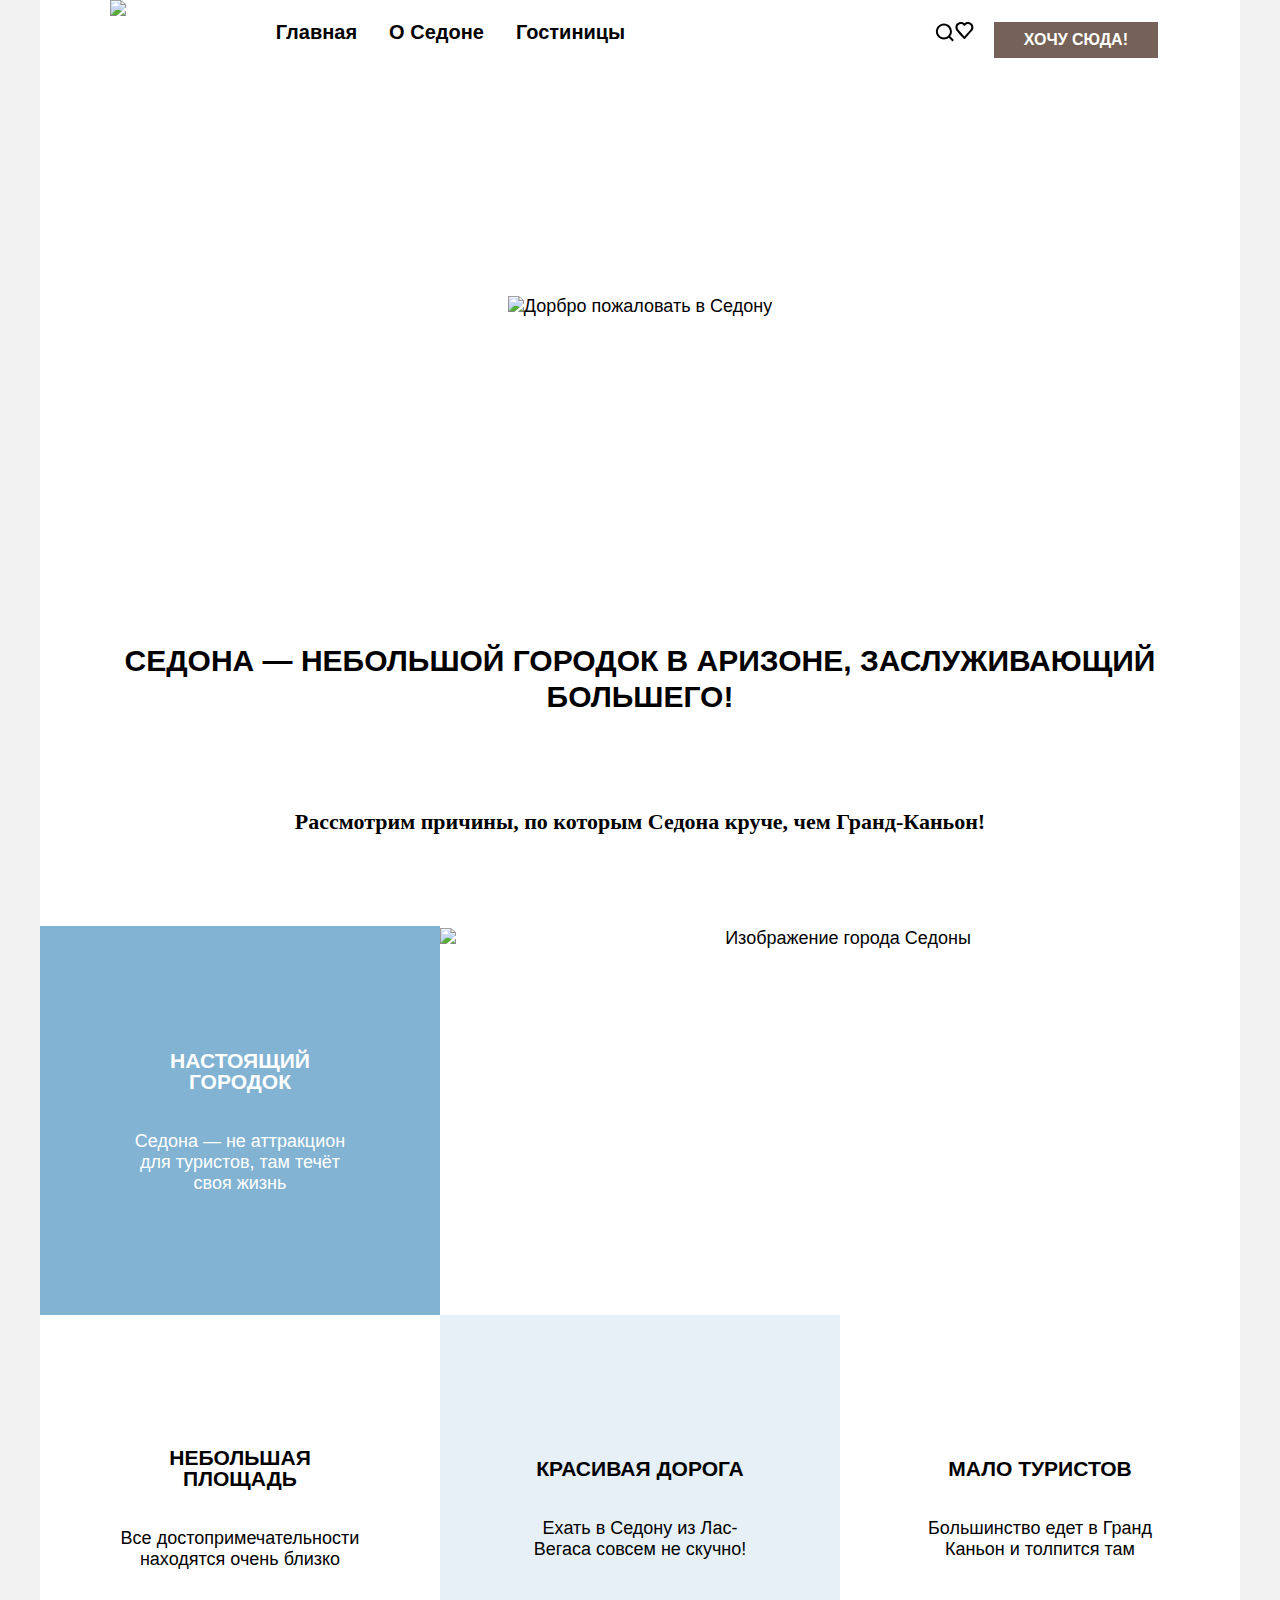
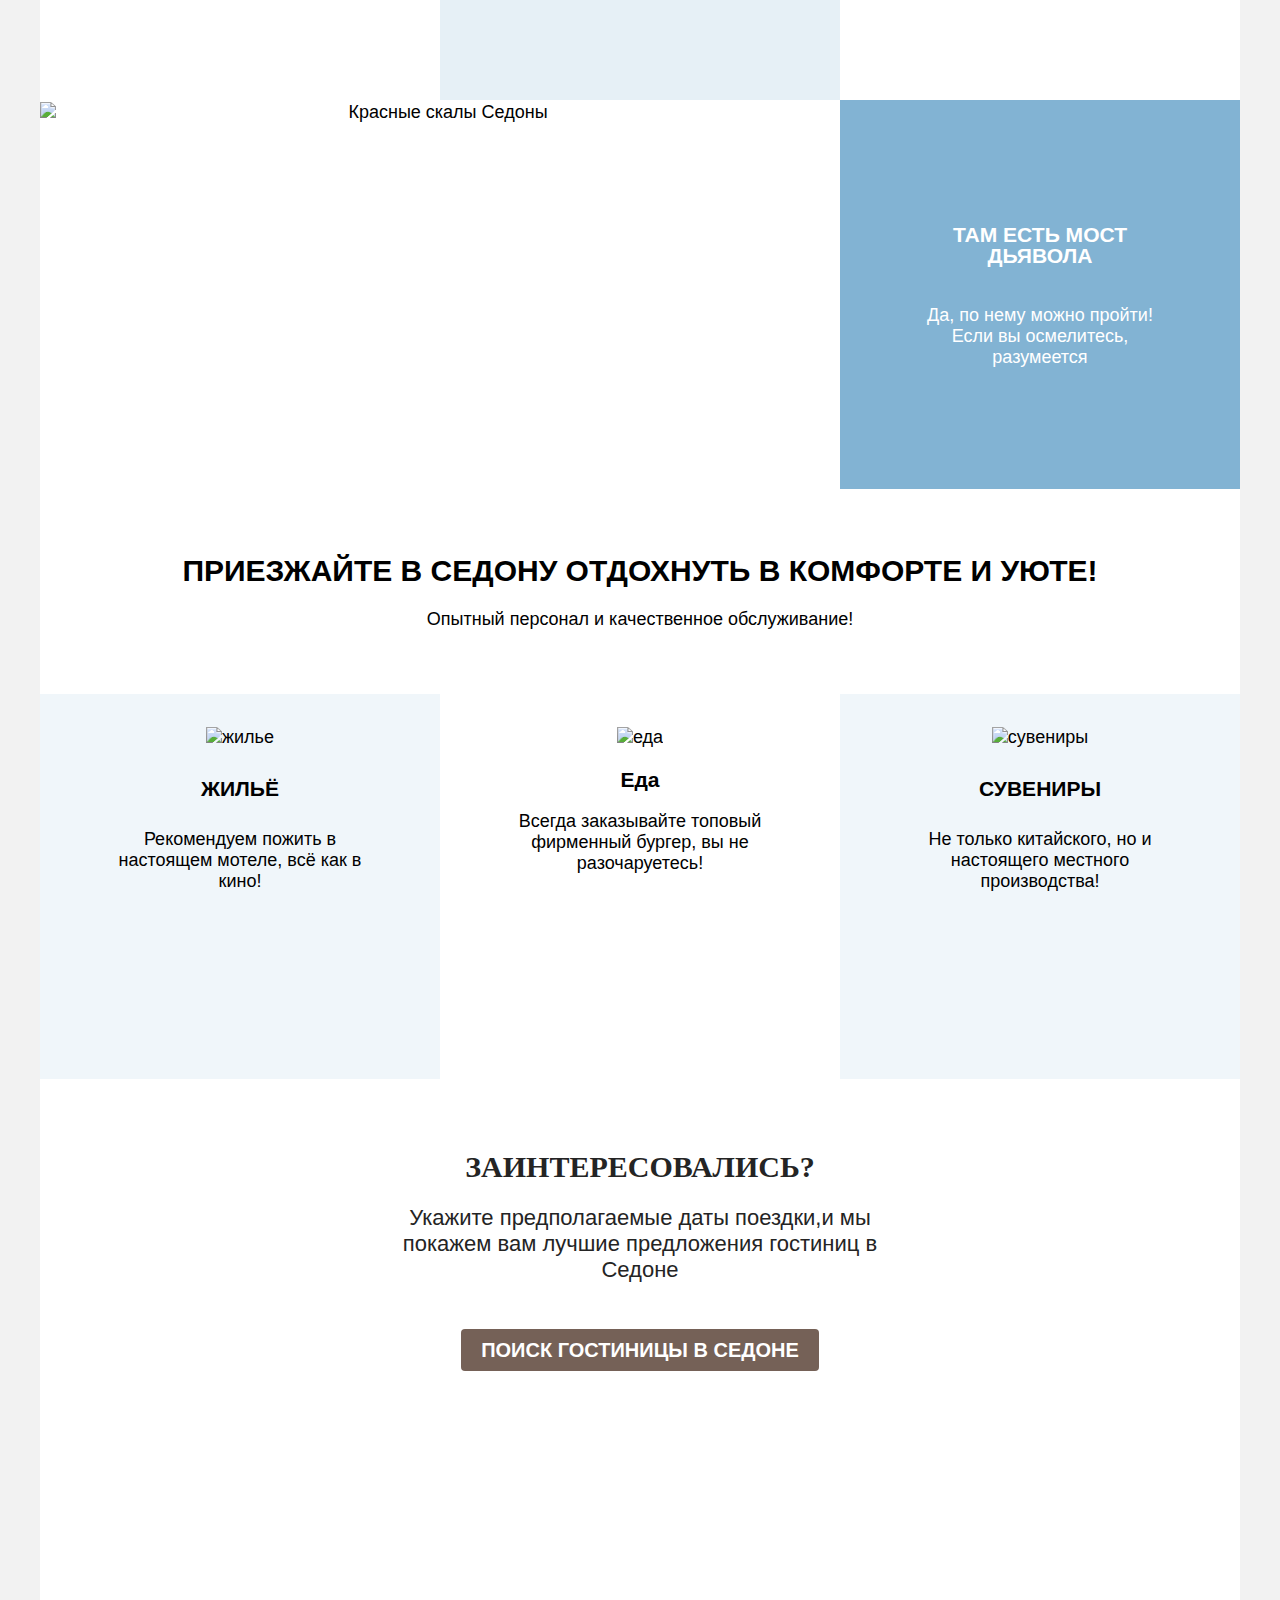
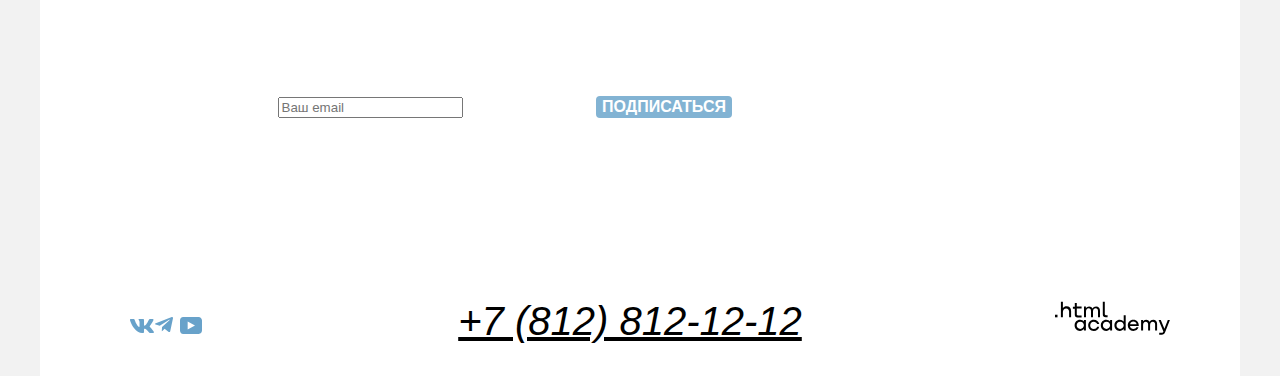
==== index.html @ 7606aa67 "Делает правки" ====
<!DOCTYPE html>
<html lang="ru">

  <head>
    <meta charset="utf-8">
    <title>HTML Academy: Седона</title>
    <link rel="stylesheet" href="styles/styles.css">
  </head>
<body>
  <div class="page-container">
        <header class="page-header">
      <nav class="navigation">
        <a class="navigation-logo">
          <img class="page-header-logo" src="images/logo.svg" width="140" height="70" alt="Логотип Седона">
        </a>
        <ul class="navigation-list list-reset">
          <li class="navigation-item">
            <a class="navigation-link" href="#">Главная</a>
          </li>
          <li class="navigation-item">
            <a class="navigation-link" href="#">О Седоне</a>
          </li>
          <li class="navigation-item">
            <a class="navigation-link" href="catalog.html">Гостиницы</a>
          </li>
        </ul>
        <ul class="navigation-user list-reset">
          <li class="navigation-item">
            <a class="search" href="#"><svg width="21" height="20" viewBox="0 0 21 20" fill="none" xmlns="http://www.w3.org/2000/svg">
              <path d="M19.8928 18.0083L16.1928 14.3287C17.1928 13.0359 17.8928 11.3453 17.8928 9.4558C17.8928 5.08011 14.2928 1.5 9.89282 1.5C5.49282 1.5 1.89282 5.17956 1.89282 9.55525C1.89282 13.9309 5.49282 17.511 9.89282 17.511C11.6928 17.511 13.3928 16.9144 14.7928 15.8204L18.4928 19.5L19.8928 18.0083ZM9.89282 15.5221C6.59282 15.5221 3.89282 12.837 3.89282 9.55525C3.89282 6.27348 6.59282 3.5884 9.89282 3.5884C13.1928 3.5884 15.8928 6.27348 15.8928 9.55525C15.8928 12.837 13.1928 15.5221 9.89282 15.5221Z" fill="black"/>
              </svg>
            </a>
          </li>
          <li class="navigation-item">
            <a class="heart" href="#"><svg width="19" height="17" viewBox="0 0 19 17" fill="none" xmlns="http://www.w3.org/2000/svg">
              <path d="M9.29282 17C8.99282 17 8.69282 16.9 8.49282 16.6C3.09282 10.5 1.79282 9.1 1.49282 8.7C0.792822 7.8 0.392822 6.6 0.392822 5.4C0.392822 2.4 2.79282 0 5.89282 0C7.19282 0 8.39282 0.5 9.39282 1.3C10.3928 0.5 11.6928 0 12.8928 0C15.8928 0 18.3928 2.4 18.3928 5.4C18.3928 6.7 17.8928 7.9 17.0928 8.8L10.0928 16.7C9.89282 16.9 9.69282 17 9.29282 17ZM3.29282 7.5C3.59282 7.9 6.79282 11.5 9.39282 14.4L15.5928 7.4C16.0928 6.9 16.2928 6.2 16.2928 5.4C16.2928 3.6 14.7928 2.1 12.9928 2.1C11.9928 2.1 10.9928 2.6 10.2928 3.4C9.99282 3.7 9.69282 3.8 9.39282 3.8C9.09282 3.8 8.79282 3.6 8.59282 3.4C7.89282 2.6 6.89282 2.1 5.89282 2.1C4.09282 2.1 2.59282 3.6 2.59282 5.4C2.49282 6.3 2.89282 7 3.29282 7.5C3.19282 7.5 3.19282 7.5 3.29282 7.5Z" fill="black"/>
              </svg>
            </a>
          </li>
          <li class="navigation-item">
            <a class="navigation-link a-iwant" href="#">Хочу сюда!</a>
          </li>
        </ul>
      </nav>
    </header>
  <main class=" main-container main-index">
      <h1 class="visually-hidden">Седона</h1>

      <section class="welcome">
        <figure>
      <img src="images/welcome.svg" width="458" height="352" alt="Дорбро пожаловать в Седону">
        </figure>
      </section>

      <section class="advantages">
      <h2 class="advantages-title">Седона — небольшой городок в Аризоне, заслуживающий большего!</h2>
      <p class="advantages-description">Рассмотрим причины, по которым Седона круче, чем Гранд-Каньон!</p>
      <ul class="advantages-list list-reset">
       <li class="advantages-item advantages-item-full">
        <div class="advantages-item-wrapper">
        <h3 class="advantages-item-name">Настоящий городок</h3>
        <p class="advantages-item-text">Седона — не аттракцион для туристов, там течёт своя жизнь</p>
       </div>
       <figure class="advantages-item-pic">
        <img src="images/photo-1.jpg" width="800" height="385" alt="Изображение города Седоны">
       </figure>
       </li>
        <li class="advantages-item">
          <h3 class="advantages-item-name">Небольшая площадь</h3>
          <p class="advantages-item-text">Все достопримечательности находятся очень близко</p>
        </li>
          <li class="advantages-item advantages-item-item">
            <h3 class="advantages-item-name">Красивая дорога</h3>
            <p class="advantages-item-text">Ехать в Седону из Лас-Вегаса совсем не скучно!</p>
          </li>
          <li class="advantages-item">
            <h3 class="advantages-item-name">Мало туристов</h3>
            <p class="advantages-item-text">Большинство едет в Гранд Каньон и толпится там</p>
          </li>
          <li class="advantages-item advantages-item-full">
            <figure class="advantages-item-pic">
              <img src="images/photo-2.jpg" width="800" height="385" alt="Красные скалы Седоны">
            </figure>
          <div class="advantages-item-wrapper">
           <h3 class="advantages-item-name">Там есть мост дьявола</h3>
           <p class="advantages-item-text">Да, по нему можно пройти! Если вы осмелитесь, разумеется</p>
          </div>
         </li>
        </ul>
      </section>

      <section class="services">
        <h2 class="services-title">Приезжайте в Седону отдохнуть в комфорте и уюте!</h2>
        <p>Опытный персонал и качественное обслуживание!</p>
        <ul class="services-list list-reset">
          <li class="services-item services-item-grey">
            <img src="images/house.svg" width="75" height="70" alt="жилье">
            <h3 class="services-item-name">Жильё</h3>
            <p class="services-description">Рекомендуем пожить в настоящем мотеле,
              всё как в кино!</p>
          </li>
          <li class="services-item">
            <img src="images/food.svg" width="75" height="70" alt="еда">
            <h3 class="services-item-nmae">Еда</h3>
            <p class="services-description">Всегда заказывайте
              топовый фирменный бургер, вы не разочаруетесь!</p>
          </li>
          <li class="services-item services-item-grey">
            <img src="images/gift.svg" width="75" height="70" alt="сувениры">
            <h3 class="services-item-name">Сувениры</h3>
            <p class="services-description">Не только китайского,
              но и настоящего местного производства!</p>
          </li>
        </ul>
      </section>

      <section class="search-hotels">
        <h3 class="appointment-description">Заинтересовались?</h3>
        <p class="search-hotels-text">Укажите предполагаемые даты поездки,и мы покажем вам лучшие предложения гостиниц в Седоне</p>
          <a class="button button-search-hotels" href="#">Поиск гостиницы в Седоне</a>
      </section>

      <section class="appointment">
        <h2 class="appointment-title">Подпишитесь на рассылку</h2>
        <p>Укажите предполагаемые даты поездки,и мы покажем вам лучшие предложения гостиниц в Седоне</p>
          <form class="appointment-form" action="https://echo.htmlacademy.ru/" method="post">
            <p class="appointment-form-date">
            <label class="form-label" for="appointment-email"></label>
            <input type="text" id="appointment-email" name="appointment-email" placeholder="Ваш email">
          </p>
            <button class="button" type="submit">Подписаться</button>
          </form>
         </section>
      </div>
    </main>
    <footer class="page-footer">
        <ul class="footer-social-list list-reset">
          <li class="footer-social-item">
            <a href="#"><svg width="24" height="14" viewBox="0 0 24 14" fill="none" xmlns="http://www.w3.org/2000/svg">
              <path fill-rule="evenodd" clip-rule="evenodd" d="M23.45 0.948C23.616 0.402 23.45 0 22.655 0H20.03C19.362 0 19.054 0.347 18.887 0.73C18.887 0.73 17.552 3.926 15.661 6.002C15.049 6.604 14.771 6.795 14.437 6.795C14.27 6.795 14.019 6.604 14.019 6.057V0.948C14.019 0.292 13.835 0 13.279 0H9.151C8.734 0 8.483 0.304 8.483 0.593C8.483 1.214 9.429 1.358 9.526 3.106V6.904C9.526 7.737 9.373 7.888 9.039 7.888C8.149 7.888 5.984 4.677 4.699 1.003C4.45 0.288 4.198 0 3.527 0H0.9C0.15 0 0 0.347 0 0.73C0 1.412 0.89 4.8 4.145 9.281C6.315 12.341 9.37 14 12.153 14C13.822 14 14.028 13.632 14.028 12.997V10.684C14.028 9.947 14.186 9.8 14.715 9.8C15.105 9.8 15.772 9.992 17.33 11.467C19.11 13.216 19.403 14 20.405 14H23.03C23.78 14 24.156 13.632 23.94 12.904C23.702 12.18 22.852 11.129 21.725 9.882C21.113 9.172 20.195 8.407 19.916 8.024C19.527 7.533 19.638 7.314 19.916 6.877C19.916 6.877 23.116 2.451 23.449 0.948H23.45Z" fill="#68A2CA"/>
              </svg></a>
          </li>
          <li class="footer-social-item">
            <a href="#"><svg width="18" height="16" viewBox="0 0 18 16" fill="none" xmlns="http://www.w3.org/2000/svg">
              <path d="M16.785 0.0992597L0.840489 6.24775C-0.247661 6.68481 -0.241365 7.29184 0.640845 7.56253L4.73445 8.83953L14.2058 2.8637C14.6537 2.59121 15.0629 2.7378 14.7265 3.03636L7.05283 9.96185L6.77045 14.1823C7.18413 14.1823 7.36669 13.9925 7.59871 13.7686L9.58705 11.8351L13.7229 14.89C14.4855 15.31 15.0332 15.0941 15.2229 14.1841L17.9379 1.38885C18.2158 0.274623 17.5126 -0.229883 16.785 0.0992597Z" fill="#68A2CA"/>
              </svg></a>
          </li>
          <li class="footer-social-item">
            <a href="#"><svg width="22" height="17" viewBox="0 0 22 17" fill="none" xmlns="http://www.w3.org/2000/svg">
              <path d="M18.607 0H3.17413C1.31343 0 0 1.59375 0 3.4V13.4937C0 15.4062 1.31343 17 3.17413 17H18.8259C20.4677 17 22 15.4062 22 13.6V3.4C21.7811 1.59375 20.4677 0 18.607 0ZM7.66169 12.5375V4.4625L14.995 8.5L7.66169 12.5375Z" fill="#68A2CA"/>
              </svg></a>
          </li>
        </ul>
        <address class="footer-contacts-address">
          <a class="footer-contacts-address-phone" href="tel:+78128121212">+7 (812) 812-12-12</a>
        </address>
        <a href="#"> <svg width="115" height="34" viewBox="0 0 115 34" fill="none" xmlns="http://www.w3.org/2000/svg">
          <path d="M0 13.7232V16.3232H2.5V13.7232H0Z" fill="black"/>
          <path d="M11.6 5.32324C10 5.32324 8.8 6.02324 8 7.02324H7.9V0.823242H5.9V16.3232H7.9V11.0232C7.9 8.92324 9.2 7.42324 11.2 7.42324C13 7.42324 14.1 8.82324 14.1 10.6232V16.3232H16.1V10.2232C16.2 7.22324 14.3 5.32324 11.6 5.32324Z" fill="black"/>
          <path d="M26.6 5.62324H21.8V1.92324H19.8V5.72324H17.9V7.72324H19.8V13.7232C19.8 15.4232 20.8 16.4232 22.5 16.4232H26.6V14.4232H22.9C22.2 14.4232 21.8 14.0232 21.8 13.3232V7.62324H26.6V5.62324Z" fill="black"/>
          <path d="M41.1 5.42324C39.5 5.42324 38.2 6.22324 37.6 7.52324H37.5C36.9 6.32324 35.7 5.42324 34.1 5.42324C32.7 5.42324 31.6 6.22324 31 7.22324H30.9V5.62324H29V16.2232H31V10.8232C31 8.82324 32 7.32324 33.6 7.32324C35.1 7.32324 36 8.32324 36 9.92324V16.2232H38V10.6232C38 8.22324 39.4 7.32324 40.6 7.32324C42.1 7.32324 43 8.32324 43 9.92324V16.2232H45V9.72324C45.1 7.22324 43.6 5.42324 41.1 5.42324Z" fill="black"/>
          <path d="M47.8 13.5232C47.8 15.2232 48.8 16.2232 50.6 16.2232H52.6V14.2232H50.9C50.2 14.2232 49.8 13.8232 49.8 13.1232V0.823242H47.8V13.5232Z" fill="black"/>
          <path d="M28.9 20.5232C28 19.4232 26.7 18.7232 25 18.7232C21.9 18.7232 19.6 21.0232 19.6 24.3232C19.6 27.6232 21.9 29.9232 25 29.9232C26.8 29.9232 28 29.1232 28.8 28.0232H28.9V29.6232H30.9V19.0232H28.9V20.5232ZM25.3 27.9232C23.1 27.9232 21.7 26.3232 21.7 24.3232C21.7 22.3232 23.1 20.7232 25.3 20.7232C27.5 20.7232 28.9 22.3232 28.9 24.3232C28.9 26.2232 27.5 27.9232 25.3 27.9232Z" fill="black"/>
          <path d="M44.2 22.8232C43.7 20.4232 41.6 18.7232 38.8 18.7232C35.4 18.7232 33.2 21.2232 33.2 24.3232C33.2 27.4232 35.4 29.9232 38.8 29.9232C41.6 29.9232 43.7 28.1232 44.2 25.7232H42.1C41.7 27.0232 40.4 28.0232 38.8 28.0232C36.6 28.0232 35.2 26.4232 35.2 24.4232C35.2 22.4232 36.6 20.8232 38.8 20.8232C40.4 20.8232 41.6 21.8232 42.1 23.0232H44.2V22.8232Z" fill="black"/>
          <path d="M55.1 20.5232C54.2 19.4232 52.9 18.7232 51.2 18.7232C48.1 18.7232 45.8 21.0232 45.8 24.3232C45.8 27.6232 48.1 29.9232 51.2 29.9232C53 29.9232 54.2 29.1232 55 28.0232H55.1V29.6232H57.1V19.0232H55.1V20.5232ZM51.5 27.9232C49.3 27.9232 47.9 26.3232 47.9 24.3232C47.9 22.3232 49.3 20.7232 51.5 20.7232C53.7 20.7232 55.1 22.3232 55.1 24.3232C55.1 26.2232 53.6 27.9232 51.5 27.9232Z" fill="black"/>
          <path d="M68.7 20.6232C67.8 19.5232 66.5 18.7232 64.8 18.7232C61.7 18.7232 59.4 21.0232 59.4 24.3232C59.4 27.6232 61.6 29.9232 64.8 29.9232C66.5 29.9232 67.8 29.1232 68.6 28.1232H68.7V29.6232H70.7V14.2232H68.7V20.6232ZM65.1 27.9232C62.9 27.9232 61.5 26.3232 61.5 24.3232C61.5 22.3232 62.9 20.7232 65.1 20.7232C67.3 20.7232 68.7 22.3232 68.7 24.3232C68.6 26.3232 67.2 27.9232 65.1 27.9232Z" fill="black"/>
          <path d="M78.3 18.7232C75 18.7232 72.8 21.2232 72.8 24.3232C72.8 27.3232 74.9 29.9232 78.3 29.9232C80.8 29.9232 82.8 28.6232 83.5 26.3232H81.4C80.9 27.3232 79.8 27.9232 78.4 27.9232C76.5 27.9232 75.1 26.6232 75 25.0232H83.8C84 21.4232 81.8 18.7232 78.3 18.7232ZM78.3 20.6232C80 20.6232 81.3 21.6232 81.6 23.2232H75.1C75.4 21.7232 76.6 20.6232 78.3 20.6232Z" fill="black"/>
          <path d="M98.2 18.7232C96.6 18.7232 95.3 19.5232 94.6 20.7232H94.5C93.9 19.5232 92.7 18.7232 91.1 18.7232C89.7 18.7232 88.6 19.4232 88 20.5232V19.0232H86.1V29.6232H88.1V24.2232C88.1 22.2232 89.1 20.8232 90.7 20.7232C92.2 20.7232 93.1 21.7232 93.1 23.3232V29.6232H95.1V24.0232C95.1 21.6232 96.5 20.7232 97.7 20.7232C99.2 20.7232 100.1 21.7232 100.1 23.3232V29.6232H102.1V23.1232C102.2 20.5232 100.7 18.7232 98.2 18.7232Z" fill="black"/>
          <path d="M109.4 27.8232L105.8 18.9232H103.6L108.4 30.5232C108.1 31.4232 107.7 31.7232 106.7 31.7232H104.2V33.7232H106.7C108.5 33.7232 109.5 32.9232 110.2 31.1232L114.9 18.9232H112.8L109.4 27.8232Z" fill="black"/>
          </svg> </a>
    </footer>
  </body>

</html>
---- styles/styles.css ----
@font-face {
  font-family: "PT Sans";
  font-style: normal;
  font-weight: 400;
  src: url("../fonts/pt-sans-regular.woff2") format("woff2");
  font-display: swap;
}

@font-face {
  font-family: "PT Sans";
  font-style: normal;
  font-weight: 700;
  src: url("../fonts/pt-sans-bold.woff2") format("woff2");
  font-display: swap;
}
* {
  box-sizing: border-box;
}
.list-reset {
  list-style: none;
  margin: 0;
  padding: 0;
}
html {
  height: 100%;
}

body {
  display: flex;
  flex-direction: column;
  font-family: "PT Sans", sans-serif;
  font-size: 18px;
  line-height: 21px;
  background-color: #f2f2f2;
  color: #242424;
  width: 1200px;
  margin: 0 auto;
  min-height: 100%;
}

.visually-hidden {
  position: absolute;
  width: 1px;
  height: 1px;
  margin: -1px;
  padding: 0;
  border: 0;
  clip: rect(0 0 0 0);
  overflow: hidden;
}

.button {
  font-family: inherit;
  font-size: 16px;
  line-height: 20px;
  font-weight: 700;
  text-align: center;
  color: #ffffff;
  background-color: #82B3D3;
  text-decoration: none;
  text-transform: uppercase;
  border: 0;
  border-radius: 4px;
}

.page-container {
  background-color: #ffffff;
  margin: 0 auto;
  width: 1200px;
}

.main-container {
  flex-grow: 1;
  margin: 0;
  padding: 0;
}

.page-header {
  color: #ffffff;
  background-color: #ffffff;
  height: 64px;
}

.navigation {
  display: flex;
  margin: 0 auto;
}

.navigation-logo {
display: block;
height: 70px;
margin-left: 70px;
}

.navigation-list {
  display: flex;
  flex-wrap: wrap;
  margin: 0;
  padding: 0;
  min-width: 300px;
  max-width: 450px;
  max-height: 64px;
  font-family: "PT Sans", sans-serif;
  line-height: 24px;
  font-weight: 700;
  font-size: 20px;
  line-height: 24px;
  color: #000000;
  background-color: #ffffff;
  text-transform: capitalize;
}

.navigation-link {
  display: block;
  font-family: "PT Sans", sans-serif;
  line-height: 24px;
  font-weight: 700;
  color: #000000;
  background-color: #ffffff;
  text-transform: capitalize;
  padding: 20px 16px;
  text-decoration: none;
}

.navigation-user {
  display: flex;
  padding: 22px 12px;
  min-width: 270px;
  font-size: 16px;
  font-family: PT Sans;
  font-style: normal;
  font-weight: 700;
  line-height: 20px;
  text-transform: uppercase;
  margin-left: auto;
}
.search {

}
.heart {

}
.a-iwant {
  background-color: #756157;
  color: #ffffff;
  font-size: 16px;
  font-weight: 700;
  line-height: 20px;
  text-transform: uppercase;
  max-height: 36px;
  margin-left: 20px;
  margin-right: 70px;
  padding: 8px 30px;
}

.welcome {
  display: flex;
  align-items: center;
  justify-content: center;
  text-align: center;
  color: #000000;
  background-color: #ffffff;
  background-image: url("../images/general-images-1.jpg");
  background-size: 100% auto;
  background-repeat: no-repeat;
  min-height: 485px;
}

.advantages-title {
  font-family: "PT Sans", sans-serif;
  font-size: 30px;
  font-weight: 700;
  line-height: 36px;
  text-transform: uppercase;
  text-align: center;
  padding: 69px 25px;
}

.advantages {
  font-family: "PT Sans", sans-serif;
  text-align: center;
  color: #000000;
  background-color: #ffffff;
}

.advantages-list {
  display: flex;
  max-width: ;
  margin: 0;
  padding: 0;
  list-style: none;
  flex-wrap: wrap;
}

.advantages-item {
  display: flex;
  flex-direction: column;
  justify-content: center;
  width: 400px;
  min-height: 385px;
  margin: 0;
  padding: 103px 80px;
  align-items: center;
}

.advantages-item.advantages-item-item {
  background: rgba(131, 179, 211, 0.20);
  justify-content: center;
}

.advantages-item-pic {
  width: 800px;
  margin: 0;
}

.advantages-item-pic img {
  display: block;
}
.advantages-item.advantages-item-full {
  width: 100%;
  display: flex;
  padding: 0;
  flex-direction: row;
}

.advantages-item-wrapper {
  display: flex;
  width: 400px;
  margin: 0;
  flex-direction: column;
  padding: 103px 85px;
  background-color: #82B3D3;
  color: #ffffff;
}

.advantages-description {
  font-family: PT Sans;
  font-weight: 700;
  color: #000000;
  line-height: 26px;
  font-size: 22px;
  padding-bottom: 69px;
}

.advantages-item-name {
  text-transform: uppercase;
}

.services {
  font-family: PT Sans, sans-serif;
  text-align: center;
  color: #000000;
  background-color: #ffffff;
  flex-wrap: wrap;
}

.services-list {
  display: flex;
  flex-wrap: wrap;
  list-style: none;
  margin: 0;
  padding: 0;
  margin-top: 64px;
}

.services-item-grey {
  background-color: rgba(131, 179, 211, 0.12);
}
.services-title {
  font-size: 30px;
  font-weight: 700;
  line-height: 36px;
  text-transform: uppercase;
  min-width: 505px;
  margin: 0 auto;
  margin-top: 64px;
  margin-bottom: 20px;
}

.services-item-name {
  text-transform: uppercase;
  margin: 30px;
}

.services-item {
  width: 400px;
  margin: 0;
  min-height: 385px;
  padding: 33px 55px;
}

.services-description {
  font-size: 18px;
  line-height: 21px;
}

.appointment-description {
  font-size: 30px;
  font-family: PT Sans;
  font-weight: 700;
  line-height: 36px;
  text-transform: uppercase;
  margin-bottom: 20px;
}

.search-hotels {
  text-align: center;
  font-size: 22px;
  line-height: 26px;
  padding: 40px;
}
.search-hotels-text {
  margin: 0 auto;
  max-width: 500px;
  margin-bottom: 54px;
}

.button.button-search-hotels {
  background: #756157;
  width: 376px;
  font-size: 20px;
  font-style: normal;
  font-weight: 700;
  margin: 0 auto;
  padding: 10px 20px;
}

.appointment {
  padding: 96px 104px 120px;
  font-family: PT Sans, sans-serif;
  text-align: center;
  color: #ffffff;
  background-image: url("../images/background-images-1.jpg");
  background-size: cover;
  background-repeat: no-repeat;
  min-height: 400px;
}

.appointment-title {
  margin: 0 0 104px 0;
  color: #ffffff;
  font-size: 30px;
  font-weight: 700;
  line-height: 36px;
  text-transform: uppercase;
}

.appointment-form {
  display: flex;
  align-items: center;
  margin: 0 auto;
}

.appointment-form-date {
  width: 100%;
}

.page-footer {
  display: flex;
  height: 120px;
  padding: 40px 70px 30px 70px;
  justify-content: space-between;
  align-items: center;
  flex-shrink: 0;
  align-self: stretch;
  color: #000000;
  background-color: #ffffff;
}

.footer-contacts-address-phone {
  color: #000000;
  background-color: #ffffff;
  font-size: 40px;
  line-height: 40px;
  text-transform: uppercase;
}

.footer-social-list {
  display: flex;
  flex-wrap: wrap;
  margin: 0;
  padding: 10px;
}

.footer-social-item {
  width: 25px;
  height: 15px;
  padding: 10px;
  margin-bottom: 8px;
}

.footer-social-item:nth-child(3n) {
  margin-right: 0;
}

.inner-header-hotels {
  font-family: "PT Sans", sans-serif;
  color: #ffffff;
  background-color: #000000;
  background-image: url("../images/background-images-2.jpg");
  background-size: 100% auto;
  background-repeat: no-repeat;
  padding: 35px 70px;
}

.main-inner {
  padding: 0;
  margin: 0;
}

.inner-header-title {
  font-size: 60px;
}

.breadcrumbs {
  display: flex;
  margin-top: 8px;
  margin-bottom: 40px;
  list-style-type: none;
}
.breadcrumbs-item {
padding-right: 10px;
}
.breadcrumbs-link {
  margin-right: 30px;
  margin-bottom: 40px;
}

.catalog-products {
  margin: 70px 50px;
  margin-bottom: 0;
  font-family: "PT Sans", sans-serif;
  color: #000000;
  font-size: 18px;
  background-color: #ffffff;
}

.catalog-filter {
display: flex;
}
.catalog-filter-title {
margin-bottom: 32px;
font-size: 20px;
font-style: normal;
font-weight: 700;
line-height: 24px;
}
.control-input {
font-size: 18px;
font-style: normal;
font-weight: 400;
line-height: 23px;
}
.catalog-filter-item:not(:last-child) {
  margin-bottom: 18px;
}
.catalog-filter-group {
  border-color: transparent;
}
.button-search-hotel {
display: flex;
flex-direction: column;
margin-left: auto;
}
.buttons {
  display: flex;
  margin-left: auto;
}
.button.button-1 {
width: 191px;
height: 36px;
margin-bottom: 32px;
}

.button.button-2 {
  width: 191px;
  height: 36px;
  background: transparent;
}

.sorting-container {
  display: flex;
  width: 1060px;
  color: #000000;
  background-color: #ffffff;
  }

  .select-control {
    width: 292px;
    height: 49px;
    padding: 14px 20px;
    justify-content: space-between;
    align-items: center;
    margin-left: 150px;
    margin-right: 70px;
    font-size: 18px;
    font-weight: 400;
    line-height: 21px;
    border-color: #E5E5E5;
    color: #333333;
  }

  .catalog-products-title {
  font-family: "PT Sans", sans-serif;
  font-size: 30px;
  font-style: normal;
  font-weight: 700;
  line-height: 36px;
  text-transform: uppercase;
 }

.hotel-list {
 display: flex;
 flex-wrap: wrap;
 margin-bottom: 80px;
 }

.hotel-list-title {
  font-family: "PT Sans", sans-serif;
  font-size: 24px;
  font-style: normal;
  font-weight: 700;
  line-height: 28px;
}

.hotel-card {
  display: flex;
  flex-direction: column;
  width: 340px;
  padding: 20px;
  border: 1px solid #E6E6E6;
}

.hotel-card-button {
  width: 140px;
  margin-right: 20px;
  color: #ffffff;
  background-color: #756157;
  text-transform: uppercase;
  text-decoration: none;
  text-align: center;
  padding: 8px;
  font-family: PT Sans;
  font-size: 16px;
  font-style: normal;
  font-weight: 700;
}
.hotel-card-button-iwant {
width: 140px;
}
.button-current {
background-color: #7DB54F;
font-family: inherit;
font-size: 16px;
line-height: 20px;
font-weight: 700;
text-align: center;
color: #ffffff;
text-decoration: none;
text-transform: uppercase;
border: 0;
}
.prace {
width: 140px;

}
.hotel {
width: 140px;
}
.raiting {
 background-color: #F2F2F2;
 min-width: 140px;
 font-size: 16px;
 text-align: center;
 text-decoration: none;
 text-transform: uppercase;
 padding: 8px 22px;
 margin-left: auto;
  }
.hotel-card-content {
  display: flex;
  flex-wrap: wrap;
  }
.pagination {
  display: flex;
  background-color: #ffffff;
  margin: 0;
  padding: 0;
  list-style-type: none;
  margin-bottom: 60px;
}
.pagination-button {
  display: flex;
  border-radius: 4px;
  width: 60px;
  height: 60px;
  padding: 12px;
  align-items: center;
  justify-content: center;
  font-size: 20px;
  font-style: normal;
  font-weight: 700;
  line-height: 36px;
  text-transform: uppercase;
  color: #ffffff;
  background-color: #82B3D3;
  text-decoration: none;
}
.pagination-item:not(:last-child) {
  margin-right: 8px;
}
.pagination-current {
  color: #000000;
  background-color: #F2F2F2;
}
.pagination-points {
  background-color: #ffffff;
  color: #000000;
}
.catalog-appointment {
  display: block;
  justify-content: center;
  padding: 96px 258px;
  margin: 0;
  font-family: "PT Sans", sans-serif;
  color: #000000;
  background-color: #ffffff;
}
.catalog-appointment-form {
  display: flex;
}
.appointment-form-date {
  width: 452px;
}
.catalog-appointment-title {
  font-size: 30px;
  font-style: normal;
  font-weight: 700;
  line-height: 36px;
  text-transform: uppercase;
}
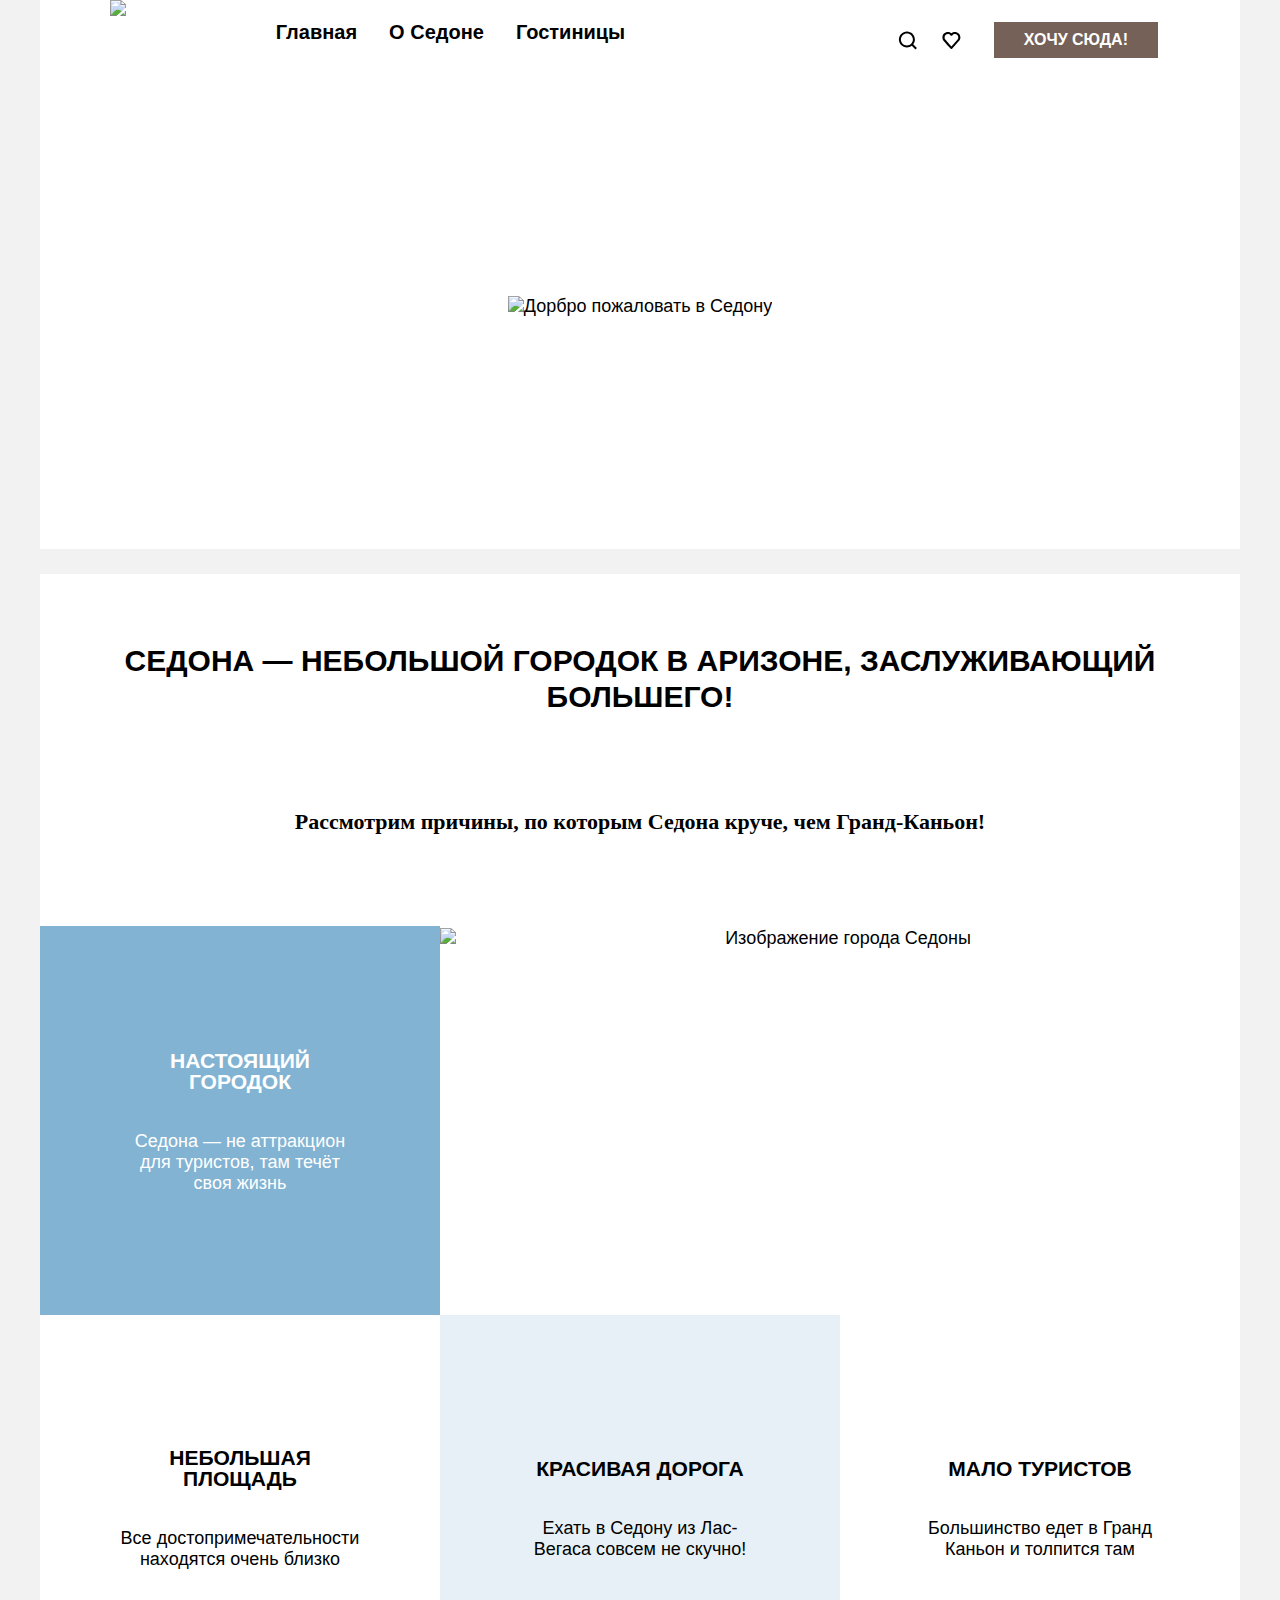
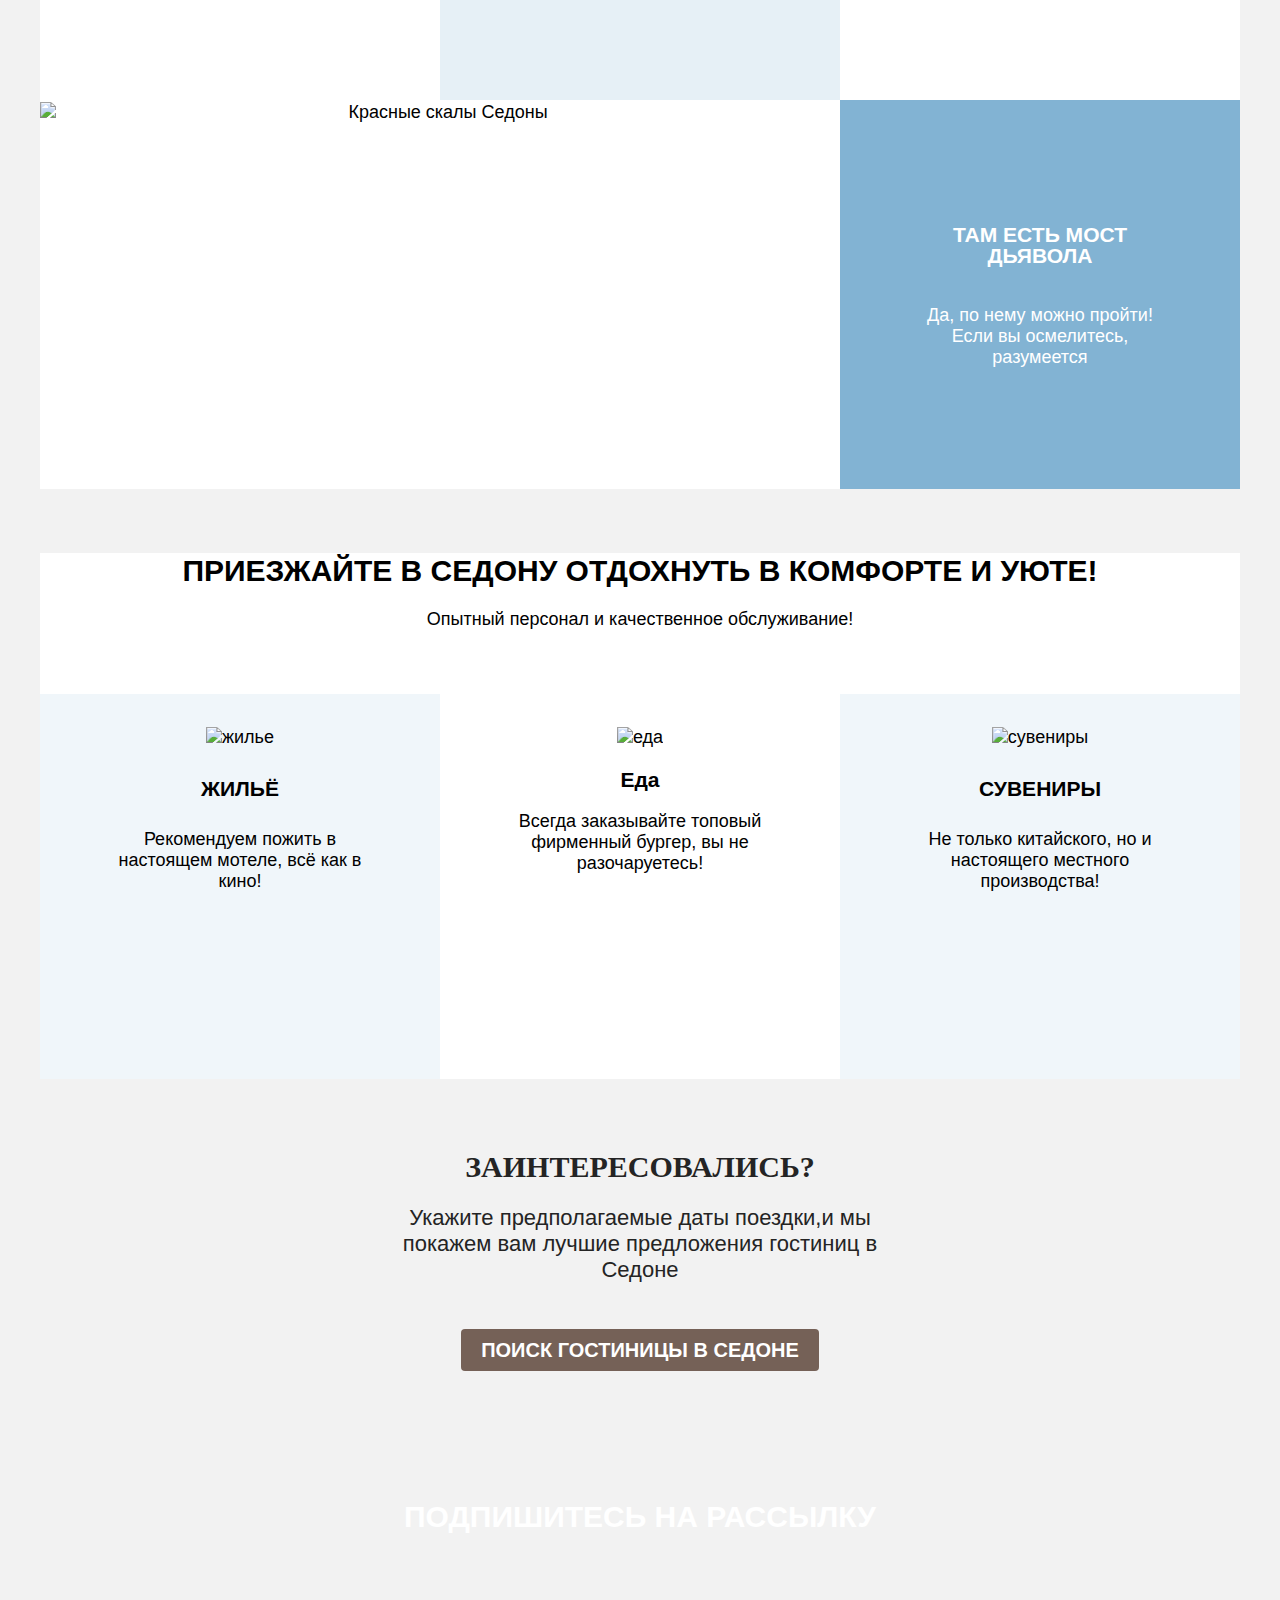
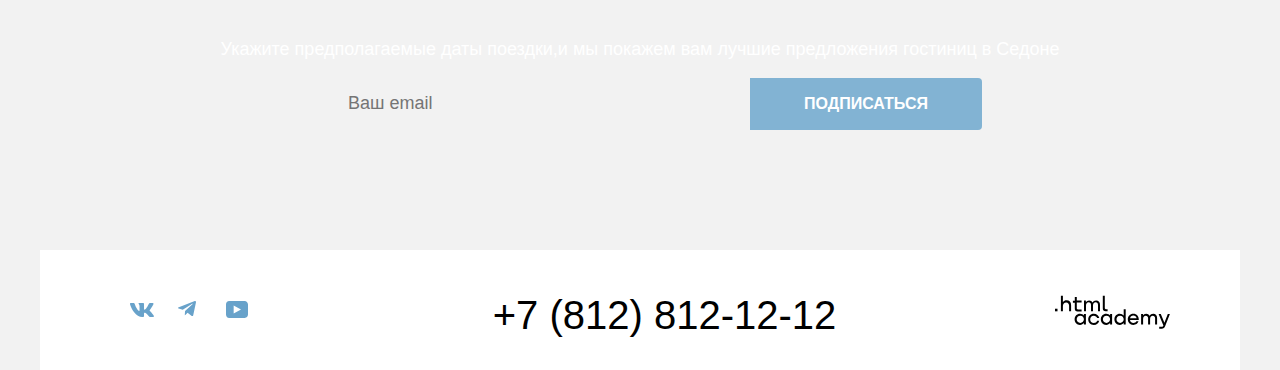
==== commit 7b78efbb: "Делает правки по макету" ====
--- a/index.html
+++ b/index.html
@@ -25,6 +25,7 @@
           </li>
         </ul>
         <ul class="navigation-user list-reset">
+
           <li class="navigation-item">
             <a class="search" href="#"><svg width="21" height="20" viewBox="0 0 21 20" fill="none" xmlns="http://www.w3.org/2000/svg">
               <path d="M19.8928 18.0083L16.1928 14.3287C17.1928 13.0359 17.8928 11.3453 17.8928 9.4558C17.8928 5.08011 14.2928 1.5 9.89282 1.5C5.49282 1.5 1.89282 5.17956 1.89282 9.55525C1.89282 13.9309 5.49282 17.511 9.89282 17.511C11.6928 17.511 13.3928 16.9144 14.7928 15.8204L18.4928 19.5L19.8928 18.0083ZM9.89282 15.5221C6.59282 15.5221 3.89282 12.837 3.89282 9.55525C3.89282 6.27348 6.59282 3.5884 9.89282 3.5884C13.1928 3.5884 15.8928 6.27348 15.8928 9.55525C15.8928 12.837 13.1928 15.5221 9.89282 15.5221Z" fill="black"/>
@@ -40,6 +41,7 @@
           <li class="navigation-item">
             <a class="navigation-link a-iwant" href="#">Хочу сюда!</a>
           </li>
+        </div>
         </ul>
       </nav>
     </header>
@@ -50,6 +52,20 @@
         <figure>
       <img src="images/welcome.svg" width="458" height="352" alt="Дорбро пожаловать в Седону">
         </figure>
+        <div class="flags">
+          <div class="flag1" >
+
+          </div>
+          <div class="flag2">
+
+          </div>
+          <div class="flag3">
+
+          </div>
+          <div class="flag4">
+
+          </div>
+        </div>
       </section>
 
       <section class="advantages">
@@ -124,11 +140,8 @@
         <h2 class="appointment-title">Подпишитесь на рассылку</h2>
         <p>Укажите предполагаемые даты поездки,и мы покажем вам лучшие предложения гостиниц в Седоне</p>
           <form class="appointment-form" action="https://echo.htmlacademy.ru/" method="post">
-            <p class="appointment-form-date">
-            <label class="form-label" for="appointment-email"></label>
-            <input type="text" id="appointment-email" name="appointment-email" placeholder="Ваш email">
-          </p>
-            <button class="button" type="submit">Подписаться</button>
+            <input class="input-appointment" type="text" id="appointment-email" name="appointment-email" placeholder="Ваш email">
+            <button class="button button-appointment" type="submit">Подписаться</button>
           </form>
          </section>
       </div>
--- a/styles/styles.css
+++ b/styles/styles.css
@@ -107,7 +107,6 @@
   line-height: 24px;
   color: #000000;
   background-color: #ffffff;
-  text-transform: capitalize;
 }
 
 .navigation-link {
@@ -126,19 +125,23 @@
   display: flex;
   padding: 22px 12px;
   min-width: 270px;
-  font-size: 16px;
-  font-family: PT Sans;
-  font-style: normal;
-  font-weight: 700;
   line-height: 20px;
   text-transform: uppercase;
   margin-left: auto;
 }
 .search {
-
+display: flex;
+align-items: center;
+width: 44px;
+justify-content: center;
+height: 100%;
 }
 .heart {
-
+  display: flex;
+  align-items: center;
+  width: 44px;
+  justify-content: center;
+  height: 100%;
 }
 .a-iwant {
   background-color: #756157;
@@ -152,7 +155,6 @@
   margin-right: 70px;
   padding: 8px 30px;
 }
-
 .welcome {
   display: flex;
   align-items: center;
@@ -160,12 +162,11 @@
   text-align: center;
   color: #000000;
   background-color: #ffffff;
-  background-image: url("../images/general-images-1.jpg");
-  background-size: 100% auto;
-  background-repeat: no-repeat;
+  background-image: url("../images/general-images-1.jpg"), url("../images/vector.svg");
+  background-size:  100% 57px 100% auto;
+  background-repeat: no-repeat no-repeat;
   min-height: 485px;
 }
-
 .advantages-title {
   font-family: "PT Sans", sans-serif;
   font-size: 30px;
@@ -344,17 +345,33 @@
   line-height: 36px;
   text-transform: uppercase;
 }
-
 .appointment-form {
   display: flex;
   align-items: center;
   margin: 0 auto;
-}
-
-.appointment-form-date {
-  width: 100%;
-}
-
+  width: 684px;
+  height: 52px;
+}
+.input-appointment {
+  height: 100%;
+  width: 452px;
+  border-radius: 4px 0px 0px 4px;
+  border: none;
+  background-color: #F2F2F2;
+  padding: 12px 50px;
+  font-size: 18px;
+  font-style: normal;
+  font-weight: 400;
+  line-height: 24px;
+}
+.button.button-appointment {
+  padding: 8px 50px;
+  justify-content: center;
+  align-items: center;
+  border-radius: 0px 4px 4px 0px;
+  width: 232px;
+  height: 52px;
+}
 .page-footer {
   display: flex;
   height: 120px;
@@ -373,6 +390,8 @@
   font-size: 40px;
   line-height: 40px;
   text-transform: uppercase;
+  text-decoration: none;
+  font-style: normal;
 }
 
 .footer-social-list {
@@ -383,10 +402,10 @@
 }
 
 .footer-social-item {
-  width: 25px;
-  height: 15px;
   padding: 10px;
   margin-bottom: 8px;
+  width: 48px;
+  height: 40px;
 }
 
 .footer-social-item:nth-child(3n) {
@@ -427,7 +446,7 @@
 }
 
 .catalog-products {
-  margin: 70px 50px;
+  margin: 50px 70px;
   margin-bottom: 0;
   font-family: "PT Sans", sans-serif;
   color: #000000;
@@ -465,6 +484,7 @@
 .buttons {
   display: flex;
   margin-left: auto;
+  gap: 10px;
 }
 .button.button-1 {
 width: 191px;
@@ -484,7 +504,15 @@
   color: #000000;
   background-color: #ffffff;
   }
-
+  .sorting-container-button {
+  width: 40px;
+  height: 40px;
+  display: flex;
+  align-items: center;
+  justify-content: center;
+  border-radius: 4px;
+  border: 2px solid #E5E5E5;
+  }
   .select-control {
     width: 292px;
     height: 49px;
@@ -628,14 +656,40 @@
 }
 .catalog-appointment-form {
   display: flex;
-}
-.appointment-form-date {
-  width: 452px;
-}
+  width: 684px;
+  height: 100%;
+}
+
 .catalog-appointment-title {
   font-size: 30px;
   font-style: normal;
   font-weight: 700;
   line-height: 36px;
   text-transform: uppercase;
-}
+  text-align: center;
+}
+.email-appointment {
+  height: 52px;
+  width: 452px;
+  border-radius: 4px 0px 0px 4px;
+  border: none;
+  background-color: #F2F2F2;
+  padding: 12px 20px;
+  font-size: 18px;
+  font-style: normal;
+  font-weight: 400;
+  line-height: 24px;
+}
+.button-email-appointment {
+  border-radius: 0px 4px 4px 0px;
+  padding: 8px 50px;
+  justify-content: center;
+  align-items: center;
+  height: 52px;
+  font-family: PT Sans;
+font-size: 20px;
+font-style: normal;
+font-weight: 700;
+line-height: 36px;
+
+}
